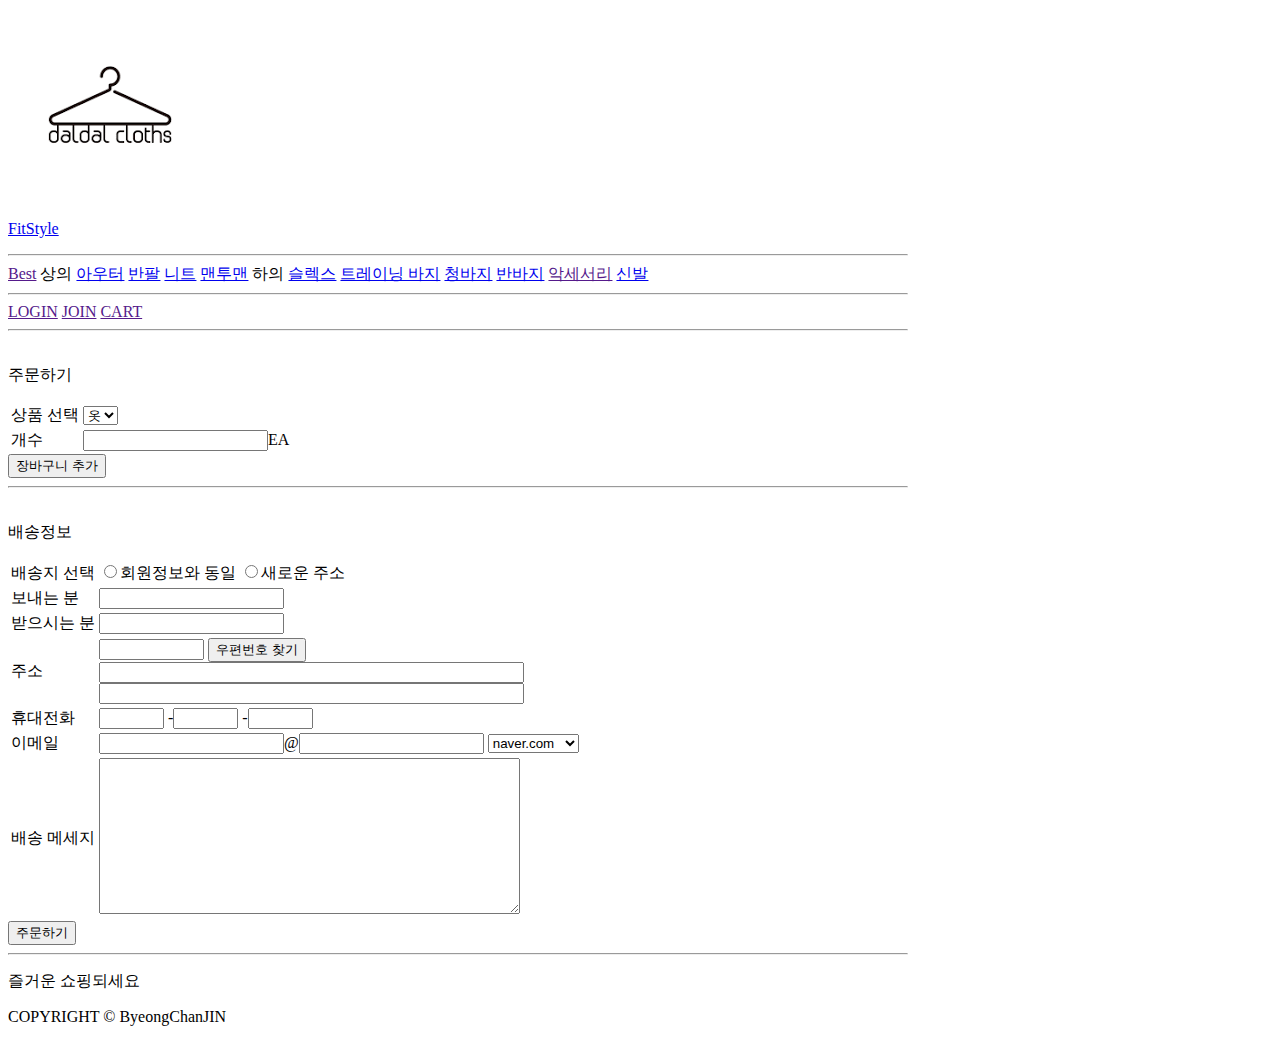
==== index.html @ d847decb "first commit" ====
<!DOCTYPE html>
<html lang="ko">

<head>
    <meta charset="UTF-8">
    <meta name="viewport" content="width=device-width, initial-scale=1.0">
    <title>옷 페이지</title>
    <style>
        body {
            width: 900px;
        }
    </style>
</head>

<body>
    <header>
        <a href="./index.html">
            <img class="logo"
                src="[data-uri]"
                alt="logo">
            <p class="head1">FitStyle</p>
        </a>
    </header>
    <hr>
    <nav>
        <div class="Tmenu">
            <span><a href="" class="Tm">Best</a></span>
            <span class="dropdown">
                <span class="Tm">상의</span>
                <span class="dropdown-content">
                    <a href="./goods_outer_top.html">아우터</a>
                    <a href="#">반팔</a>
                    <a href="#">니트</a>
                    <a href="#">맨투맨</a>
                </span>
            </span>
            <span class="dropdown">
                <span class="Tm">하의</span>
                <span class="dropdown-content">
                    <a href="#">슬렉스</a>
                    <a href="#">트레이닝 바지</a>
                    <a href="#">청바지</a>
                    <a href="#">반바지</a>
                </span>
            </span>
            <span><a href="" class="Tm">악세서리</a></span>
            <span><a href="./goods_shoes.html" class="Tm">신발</a></span>
        </div>
        <hr>
        <div class="nRight">
            <span><a href="" class="log">LOGIN</a></span>
            <span><a href="" class="log">JOIN</a></span>
            <span><a href="" class="log">CART</a></span>
        </div>
    </nav>

    <hr>
    <div class="table1">
        <p class="orderT"><br>주문하기</p>
        <table>
            <tr class="TR">
                <td>
                    상품 선택
                </td>
                <td>
                    <select name="fruit">
                        <option value="청사과">옷</option>

                    </select>
                </td>
            </tr>
            <tr class="TR">
                <td>
                    개수
                </td>
                <td>
                    <input type="text">EA
                </td>
            </tr>
        </table>
        <input class="Button" type="submit" value="장바구니 추가">

    </div>
    <hr>
    <div class="table2">
        <p class="orderT"><br>배송정보</p>
        <div>
            <table>
                <tr>
                    <td>
                        배송지 선택
                    </td>
                    <td>
                        <input type="radio">회원정보와 동일
                        <input type="radio">새로운 주소
                    </td>
                </tr>
                <tr>
                    <td>
                        보내는 분
                    </td>
                    <td>
                        <input type="text">
                    </td>
                </tr>
                <tr>
                    <td>
                        받으시는 분
                    </td>
                    <td>
                        <input type="text">
                    </td>
                </tr>
                <tr>
                    <td>
                        주소
                    </td>
                    <td>
                        <input type="text" size="10">&nbsp;<button>우편번호 찾기</button><br>
                        <input type="text" size="50"><br>
                        <input type="text" size="50">
                    </td>
                </tr>
                <tr>
                    <td>
                        휴대전화
                    </td>
                    <td>
                        <input type="text" size="5">
                        -<input type="text" size="5">
                        -<input type="text" size="5">
                    </td>
                </tr>
                <tr class="TR">
                    <td>
                        이메일
                    </td>
                    <td>
                        <input type="text">@<input type="text">
                        <select name="email">
                            <option>naver.com</option>
                            <option>daum.net</option>
                            <option>nate.com</option>
                            <option>hanmail.net</option>
                            <option>gmail.com</option>
                            <option>yahoo.com</option>
                        </select>
                    </td>
                </tr>
                <tr class="TR">
                    <td>
                        배송 메세지
                    </td>
                    <td>
                        <textarea cols="50" rows="10"></textarea>
                    </td>
                </tr>
            </table>
        </div>
        <input class="Button" type="submit" value="주문하기">
    </div>
    <hr>

    <footer>
        <p class="p">즐거운 쇼핑되세요
        <p>COPYRIGHT © ByeongChanJIN</p>
    </footer>

</body>

</html>
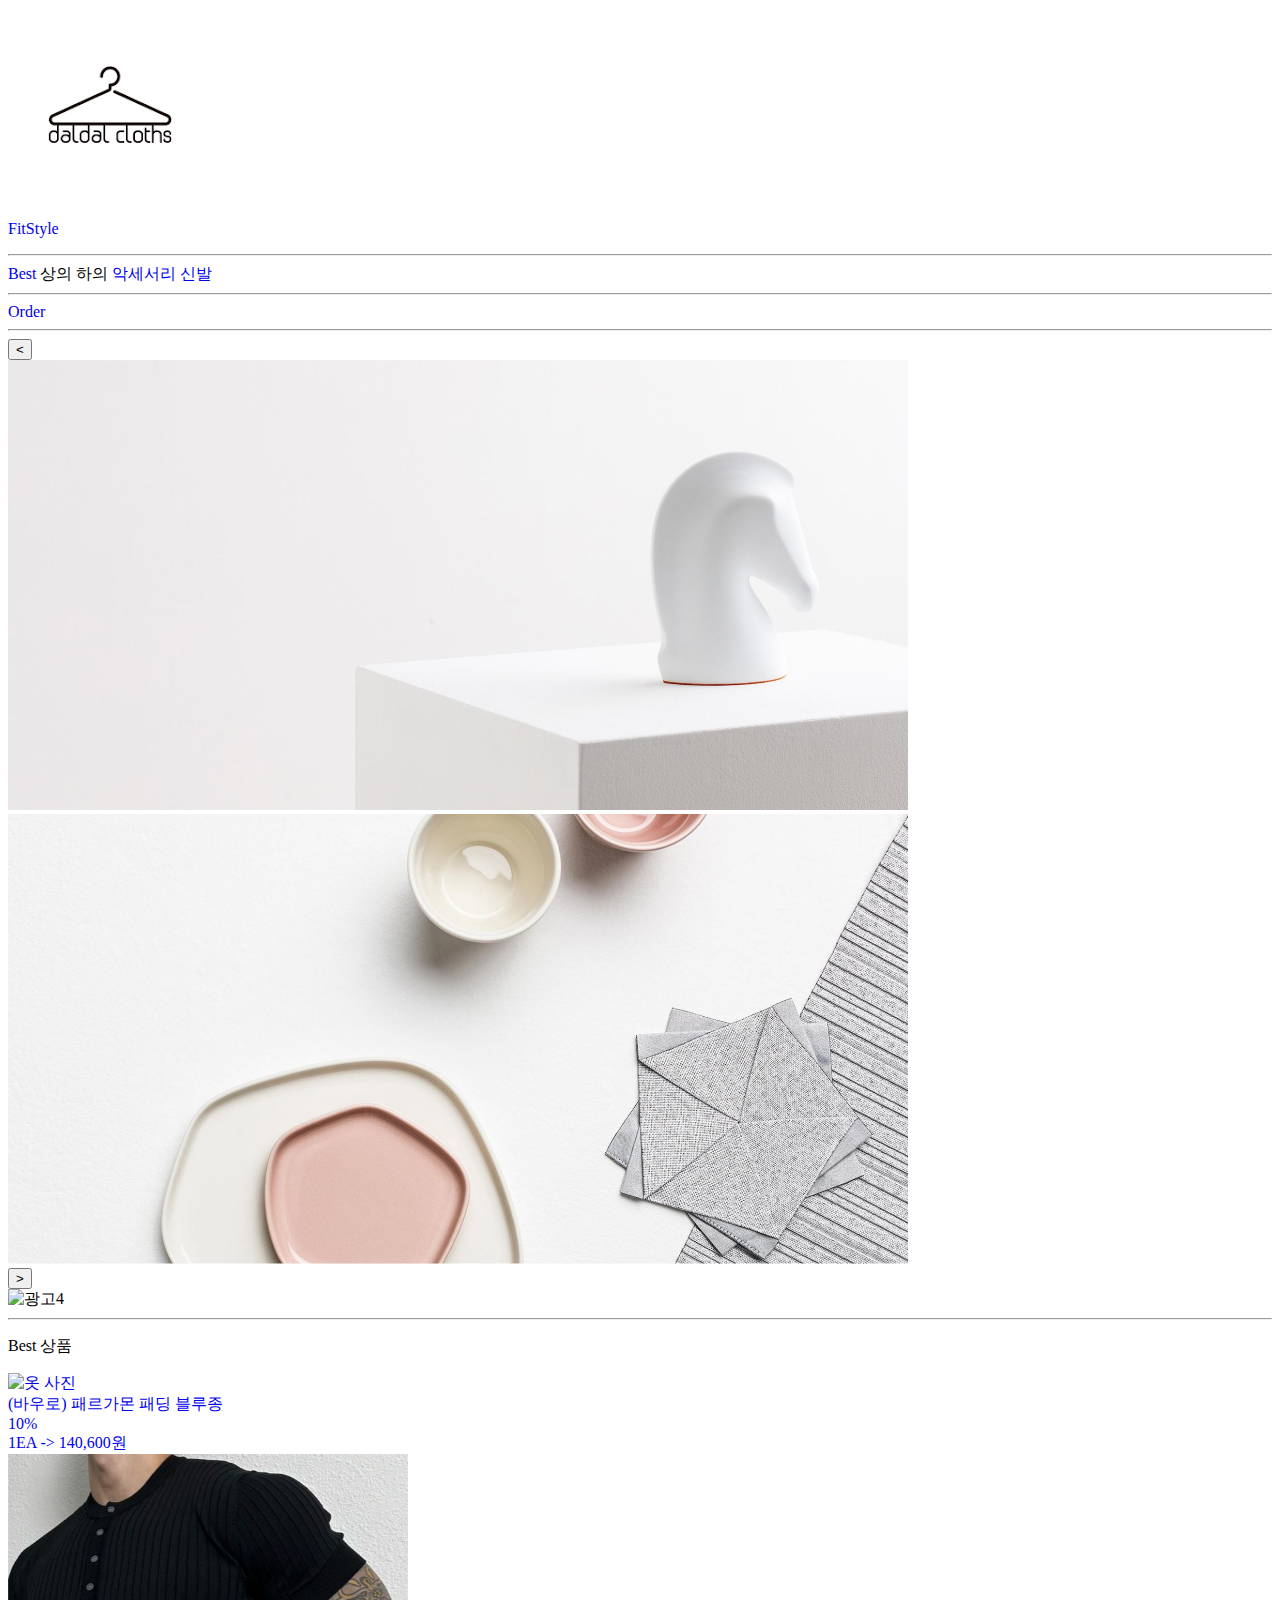
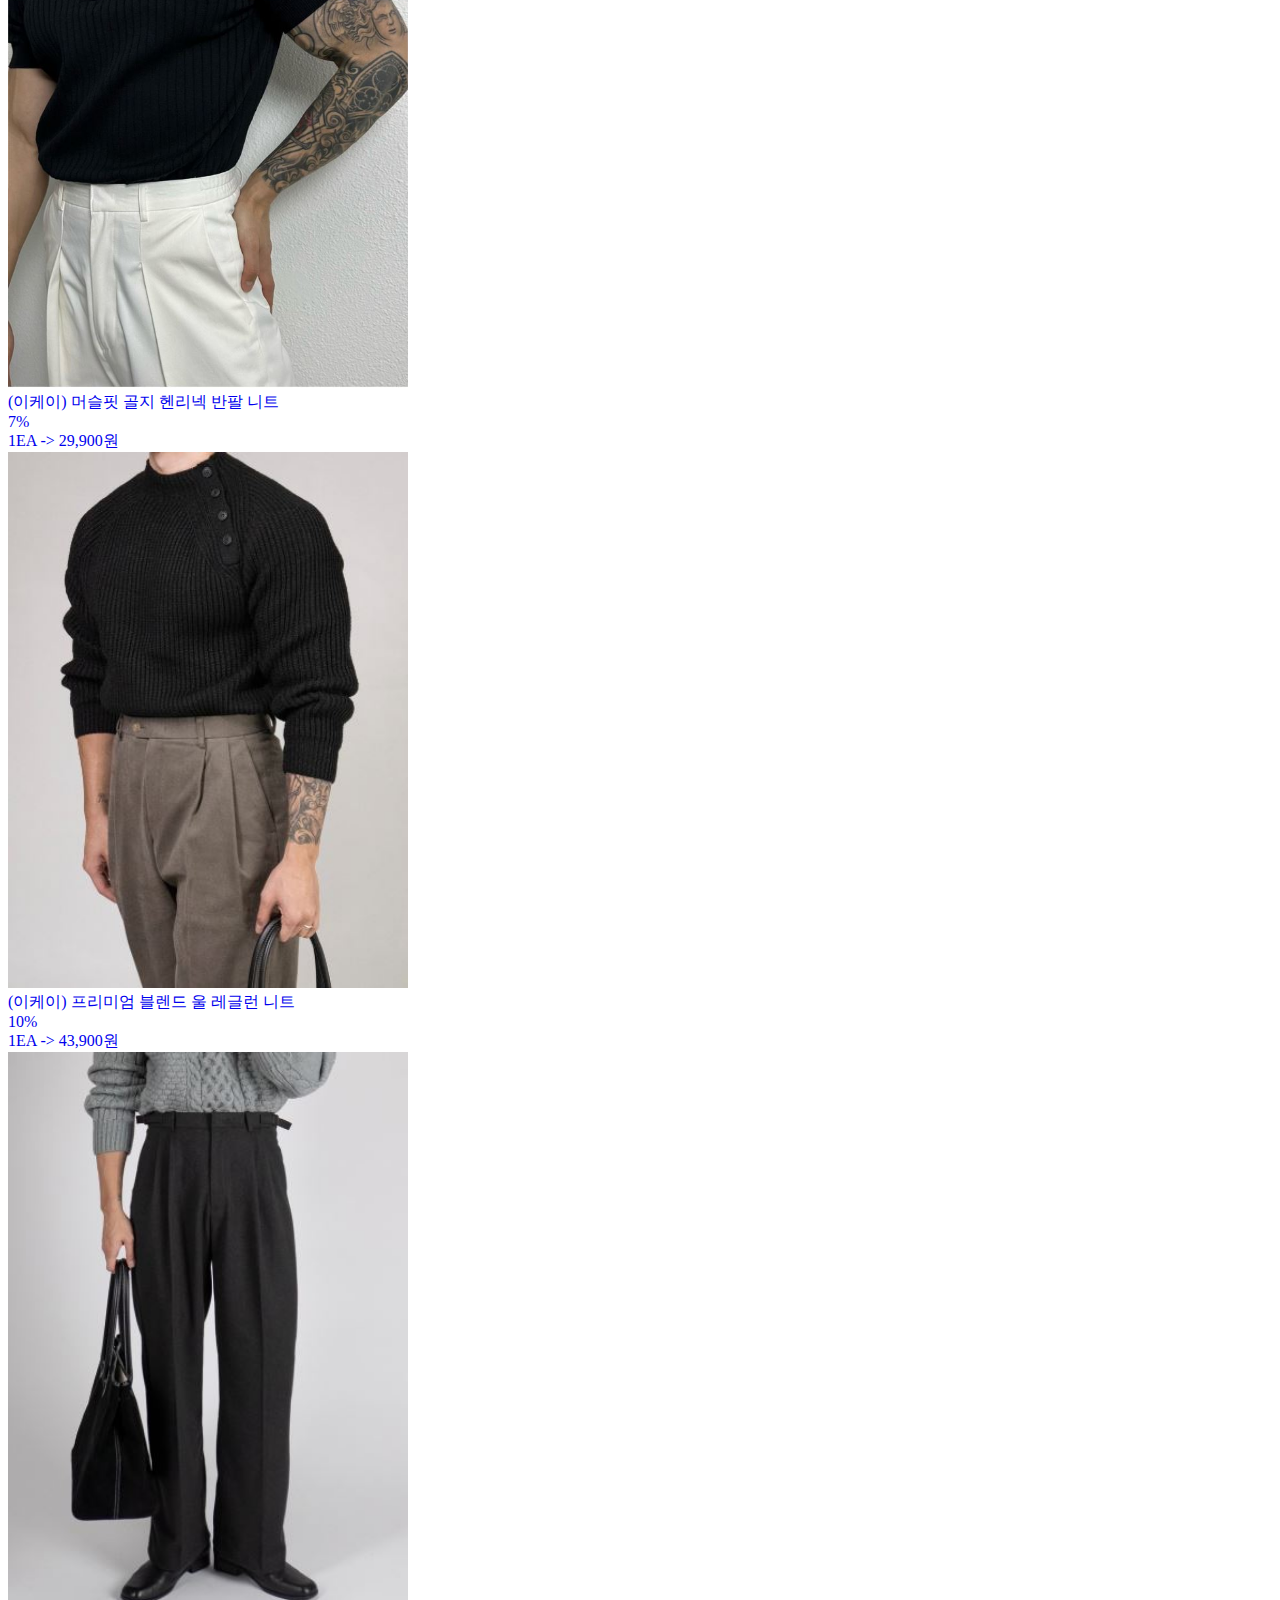
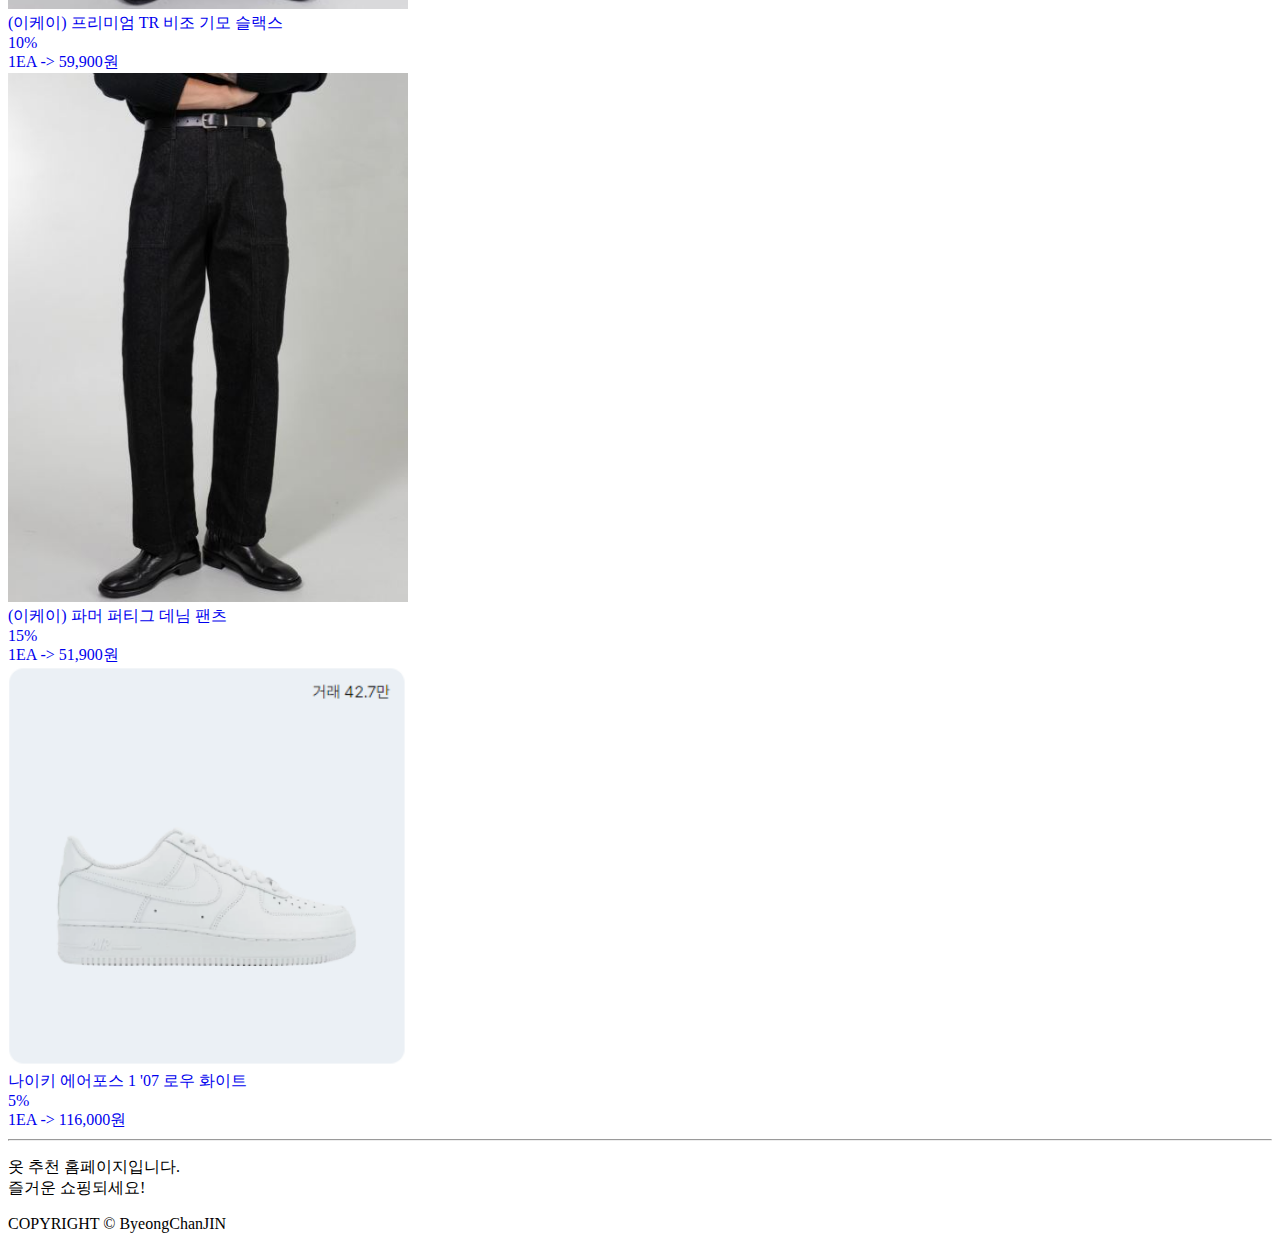
==== commit 28c9f09a: "css추가 수정사항" ====
--- a/index.html
+++ b/index.html
@@ -7,162 +7,158 @@
     <title>옷 페이지</title>
     <style>
         body {
-            width: 900px;
+            
+            min-width: 900px;
         }
     </style>
+    <link rel="stylesheet" href="./style.css">
 </head>
 
 <body>
     <header>
-        <a href="./index.html">
-            <img class="logo"
-                src="[data-uri]"
-                alt="logo">
-            <p class="head1">FitStyle</p>
-        </a>
+        <div class="hd">
+            <a href="./index.html">
+                <img class="logo"
+                    src="[data-uri]"
+                    alt="logo">
+                <p class="head1">FitStyle</p>
+            </a>
+        </div>
+        
     </header>
     <hr>
     <nav>
         <div class="Tmenu">
-            <span><a href="" class="Tm">Best</a></span>
+            <span><a href="./goods_best.html" class="Tm">Best</a></span>
             <span class="dropdown">
-                <span class="Tm">상의</span>
-                <span class="dropdown-content">
-                    <a href="./goods_outer_top.html">아우터</a>
-                    <a href="#">반팔</a>
-                    <a href="#">니트</a>
-                    <a href="#">맨투맨</a>
+                <span class="Tm1">상의
+                    <span class="dropdown-content1">
+                        <a href="./goods_outer_top.html">아우터</a>
+                        <a href="./goods_shortsT_top.html">반팔</a>
+                        <a href="./goods_knit_top.html">니트</a>
+                    </span>
                 </span>
+                
             </span>
             <span class="dropdown">
-                <span class="Tm">하의</span>
-                <span class="dropdown-content">
-                    <a href="#">슬렉스</a>
-                    <a href="#">트레이닝 바지</a>
-                    <a href="#">청바지</a>
-                    <a href="#">반바지</a>
+                <span class="Tm2">하의
+                    <span class="dropdown-content2">
+                    <a href="./goods_slacks_pants.html">슬렉스</a>
+                    <a href="./goods_traning_pants.html">트레이닝바지</a>
+                    <a href="./goods_denim_pants.html">청바지</a>
                 </span>
+                </span>
+                
             </span>
-            <span><a href="" class="Tm">악세서리</a></span>
+            <span><a href="./goods_extra.html" class="Tm">악세서리</a></span>
             <span><a href="./goods_shoes.html" class="Tm">신발</a></span>
         </div>
         <hr>
         <div class="nRight">
-            <span><a href="" class="log">LOGIN</a></span>
-            <span><a href="" class="log">JOIN</a></span>
-            <span><a href="" class="log">CART</a></span>
+            
+            <span><a href="./order.html" class="order">Order</a></span>
         </div>
     </nav>
 
     <hr>
-    <div class="table1">
-        <p class="orderT"><br>주문하기</p>
-        <table>
-            <tr class="TR">
-                <td>
-                    상품 선택
-                </td>
-                <td>
-                    <select name="fruit">
-                        <option value="청사과">옷</option>
+    <div class="ad">
 
-                    </select>
-                </td>
-            </tr>
-            <tr class="TR">
-                <td>
-                    개수
-                </td>
-                <td>
-                    <input type="text">EA
-                </td>
-            </tr>
-        </table>
-        <input class="Button" type="submit" value="장바구니 추가">
+        <!-- 이전 화살표 -->
+        <button id="prevButton"><</button>
 
+                <!-- 광고를 표시할 div -->
+                <div class="ad">
+                    <!-- 광고 이미지 목록 -->
+                    <div class="ad-box">
+                        <img src="./multi/back1.JPG" width="900px"
+                            alt="광고1">
+                    </div>
+                    <div class="ad-box">
+                        <img src="./multi/back2.JPG" width="900px" alt="광고2">
+                    </div>
+                    
+                </div>
+
+
+                <!-- 다음 화살표 -->
+                <button id="nextButton">></button>
+    </div>
+
+    <div class="ad2">
+        <div class="ad-box4">
+            <img src="https://image.auction.co.kr/hanbando/202311/448c2b77-a6bc-4394-9749-655bbd479b63.jpg" alt="광고4">
+        </div>
     </div>
     <hr>
-    <div class="table2">
-        <p class="orderT"><br>배송정보</p>
-        <div>
-            <table>
-                <tr>
-                    <td>
-                        배송지 선택
-                    </td>
-                    <td>
-                        <input type="radio">회원정보와 동일
-                        <input type="radio">새로운 주소
-                    </td>
-                </tr>
-                <tr>
-                    <td>
-                        보내는 분
-                    </td>
-                    <td>
-                        <input type="text">
-                    </td>
-                </tr>
-                <tr>
-                    <td>
-                        받으시는 분
-                    </td>
-                    <td>
-                        <input type="text">
-                    </td>
-                </tr>
-                <tr>
-                    <td>
-                        주소
-                    </td>
-                    <td>
-                        <input type="text" size="10">&nbsp;<button>우편번호 찾기</button><br>
-                        <input type="text" size="50"><br>
-                        <input type="text" size="50">
-                    </td>
-                </tr>
-                <tr>
-                    <td>
-                        휴대전화
-                    </td>
-                    <td>
-                        <input type="text" size="5">
-                        -<input type="text" size="5">
-                        -<input type="text" size="5">
-                    </td>
-                </tr>
-                <tr class="TR">
-                    <td>
-                        이메일
-                    </td>
-                    <td>
-                        <input type="text">@<input type="text">
-                        <select name="email">
-                            <option>naver.com</option>
-                            <option>daum.net</option>
-                            <option>nate.com</option>
-                            <option>hanmail.net</option>
-                            <option>gmail.com</option>
-                            <option>yahoo.com</option>
-                        </select>
-                    </td>
-                </tr>
-                <tr class="TR">
-                    <td>
-                        배송 메세지
-                    </td>
-                    <td>
-                        <textarea cols="50" rows="10"></textarea>
-                    </td>
-                </tr>
-            </table>
+    <div class="goods">
+        <div class="goodsA">
+            <p class="title">Best 상품</p>
+            <div class="goodsA-1">
+                <div class="goodsA-2">
+                    <div class="knit">
+                        <a href="https://bowlow.co.kr/product/detail.html?product_no=4738&cate_no=42&display_group=1&utm_medium=paid&utm_source=ig&utm_id=6216559986444&utm_content=6470899932844&utm_term=6470899605444&utm_campaign=6216559986444&fbclid=PAAaaz_UkJ_Sc3H_HYJaXk39pNENeAzOb6Ihojnq8nJJRWMqQkmp4Y_izczic_aem_AbfDtLTmCY3m-p6DF8tSwYAVFXD7ywjppDGpNzo8efNGQ2wG4k258oJpKp0ue9xKDQAJTthStSQMEvpEv3pFryq2#enp_mbris"
+                            target="_blank">
+                            <img class="image" width="400px"
+                                src="https://m.bowlow.co.kr/web/upload/NNEditor/20231114/3f582ed7a899f09d594528b230e31b9e.jpg"
+                                alt="옷 사진"><br><span class="text">(바우로) 패르가몬 패딩 블루종<br></span><span
+                                class="sale">10%<br></span>
+                            <span>1EA -> 140,600원</span>
+                        </a> 
+                    </div>
+                    <div class="knit">
+                        <a href="https://ikkei.co.kr/84/?idx=321#prod_detail_detail"
+                            target="_blank">
+                            <img class="image" width="400px"
+                                src="./multi/shortsT2.JPG"
+                                alt="옷 사진"><br><span class="text">(이케이) 머슬핏 골지 헨리넥 반팔 니트<br></span><span
+                                class="sale">7%<br></span>
+                            <span>1EA -> 29,900원</span>
+                        </a>
+                    </div>
+                </div>
+                <div class="goodsA-2">
+                    <div class="knit">
+                        <a href="https://ikkei.co.kr/46/?idx=512"
+                            target="_blank">
+                            <img class="image" width="400px" src="./multi/knit3.JPG" alt="옷 사진"><br><span
+                                class="text">(이케이) 프리미엄 블렌드 울 레글런 니트<br></span><span class="sale">10%<br></span>
+                            <span>1EA -> 43,900원</span>
+                        </a>
+                    </div>
+                    <div class="knit">
+                        <a href="https://ikkei.co.kr/87/?idx=521"
+                            target="_blank">
+                            <img class="image" width="400px" src="./multi/slacks3.JPG" alt="옷 사진"><br><span
+                                class="text">(이케이) 프리미엄 TR 비조 기모 슬랙스<br></span><span class="sale">10%<br></span>
+                            <span>1EA -> 59,900원</span>
+                        </a>
+                    </div>
+                </div>
+                <div class="goodsA-2">
+                    
+                    <div class="knit">
+                        <a href="https://ikkei.co.kr/41/?idx=455"
+                            target="_blank">
+                            <img class="image" width="400px"
+                                src="./multi/denim4.JPG" alt="옷 사진"><br><span
+                                class="text">(이케이) 파머 퍼티그 데님 팬츠<br></span><span class="sale">15%<br></span>
+                            <span>1EA -> 51,900원</span>
+                        </a>
+                    </div>
+                    <div class="knit">
+                        <a href="https://kream.co.kr/products/12831" target="_blank">
+                            <img class="image" width="400px" src="./multi/shoes1.PNG" alt="신발 사진"><br><span
+                                class="text">나이키 에어포스 1 '07 로우 화이트<br></span><span class="sale">5%<br></span>
+                            <span>1EA -> 116,000원</span>
+                        </a>
+                    </div>
+                </div>
+            </div>
         </div>
-        <input class="Button" type="submit" value="주문하기">
-    </div>
     <hr>
 
     <footer>
-        <p class="p">즐거운 쇼핑되세요
+        <p class="p">옷 추천 홈페이지입니다. <br> 즐거운 쇼핑되세요!
         <p>COPYRIGHT © ByeongChanJIN</p>
     </footer>
 
--- a/style.css
+++ b/style.css
@@ -0,0 +1,45 @@
+.hd{
+    
+}
+a{
+    text-decoration: none;
+}
+.Tmenu{
+    position: relative;
+    display: inline-block;
+}
+.dropdown-content1, .dropdown-content2{
+    /*display: none;
+    border-radius: 20px;
+    position: absolute;
+    z-index: 1;
+    width: 100px;
+    background-color: rgba(255, 255, 239, 0.631);*/
+    
+    display: none;
+    position: absolute;
+    background-color: #f9f9f9;
+    min-width: 160px;
+    box-shadow: 0px 8px 16px 0px rgba(0, 0, 0, 0.2);
+    z-index: 1;
+
+}
+.dropdown-content1 a, .dropdown-content2 a{
+    color: black;
+    padding: 12px 16px;
+    text-decoration: none;
+    display: block;
+    text-align: center;
+}
+.dropdown-content1 a:hover,
+.dropdown-content2 a:hover {
+    background-color: #f1f1f1;
+}
+.Tm1:hover .dropdown-content1,
+.Tm2:hover .dropdown-content2{
+    display: block;
+}
+
+.order{
+    position: relative;
+}
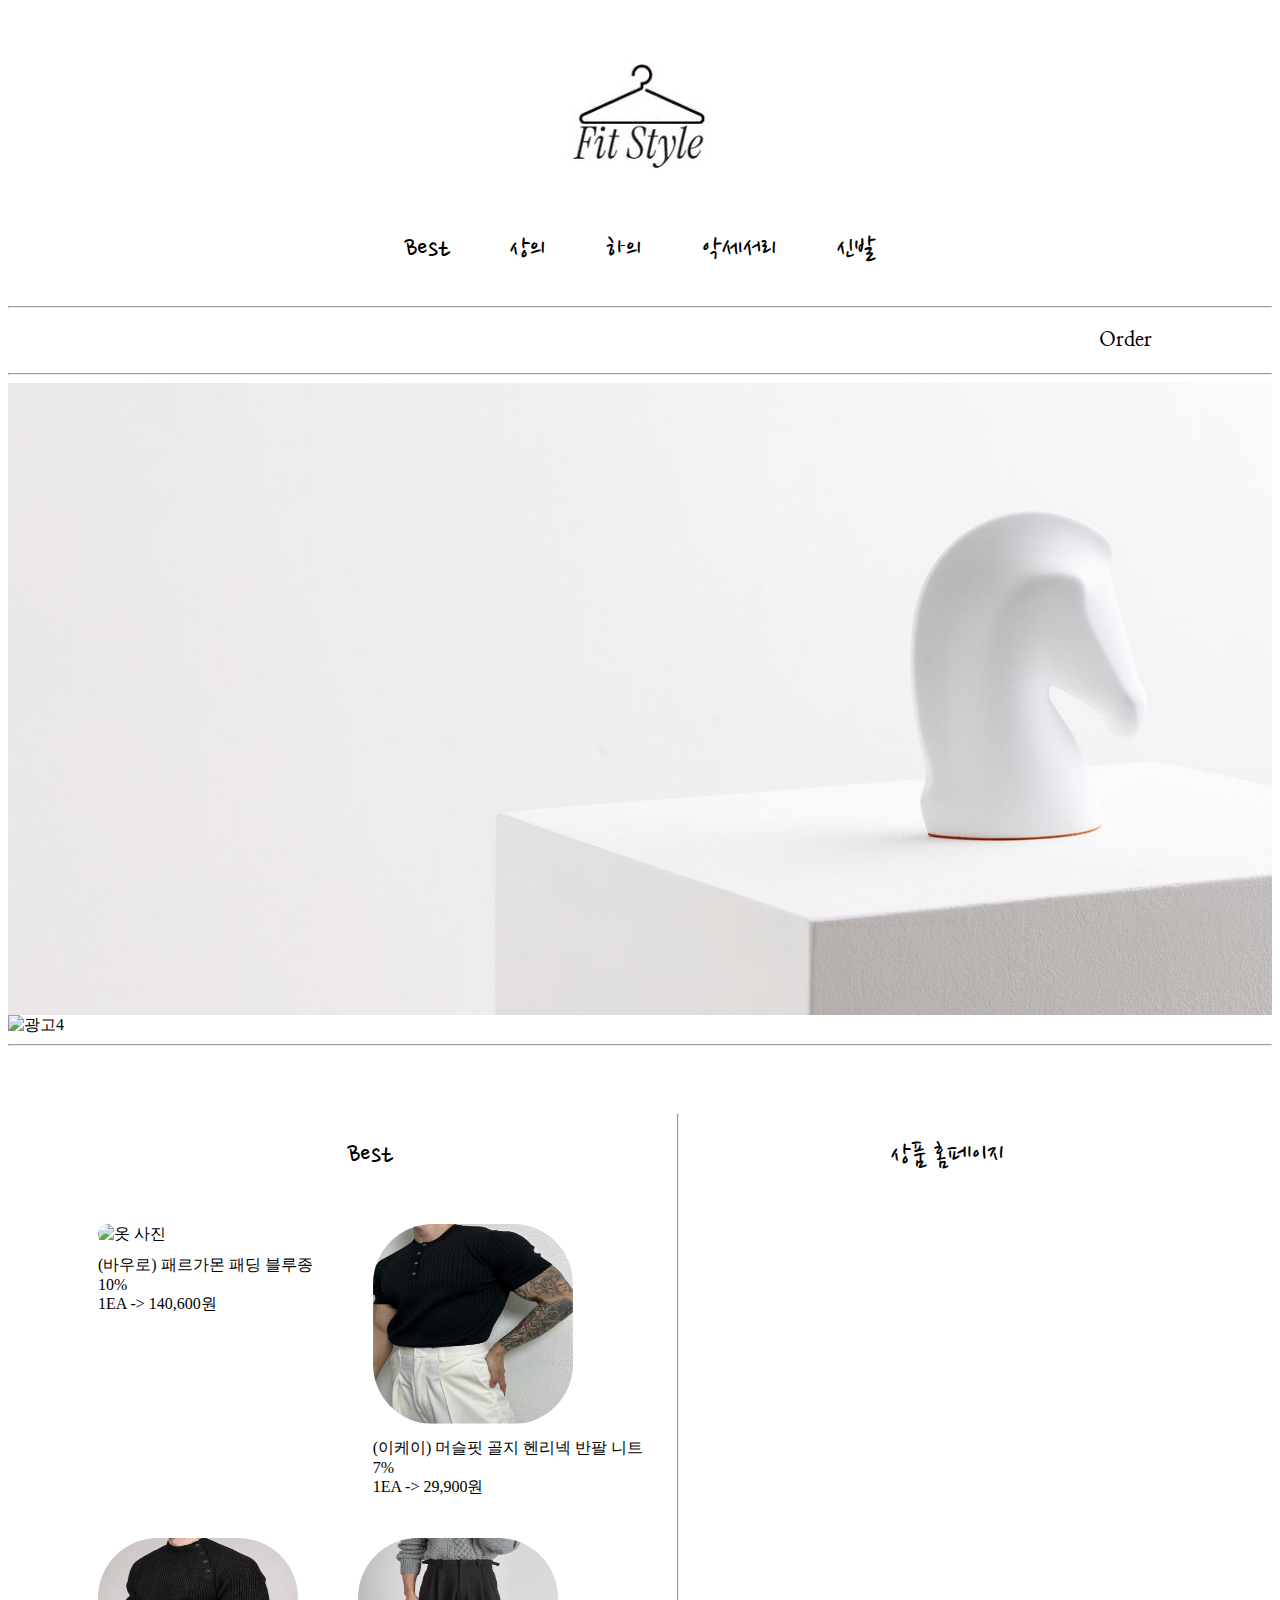
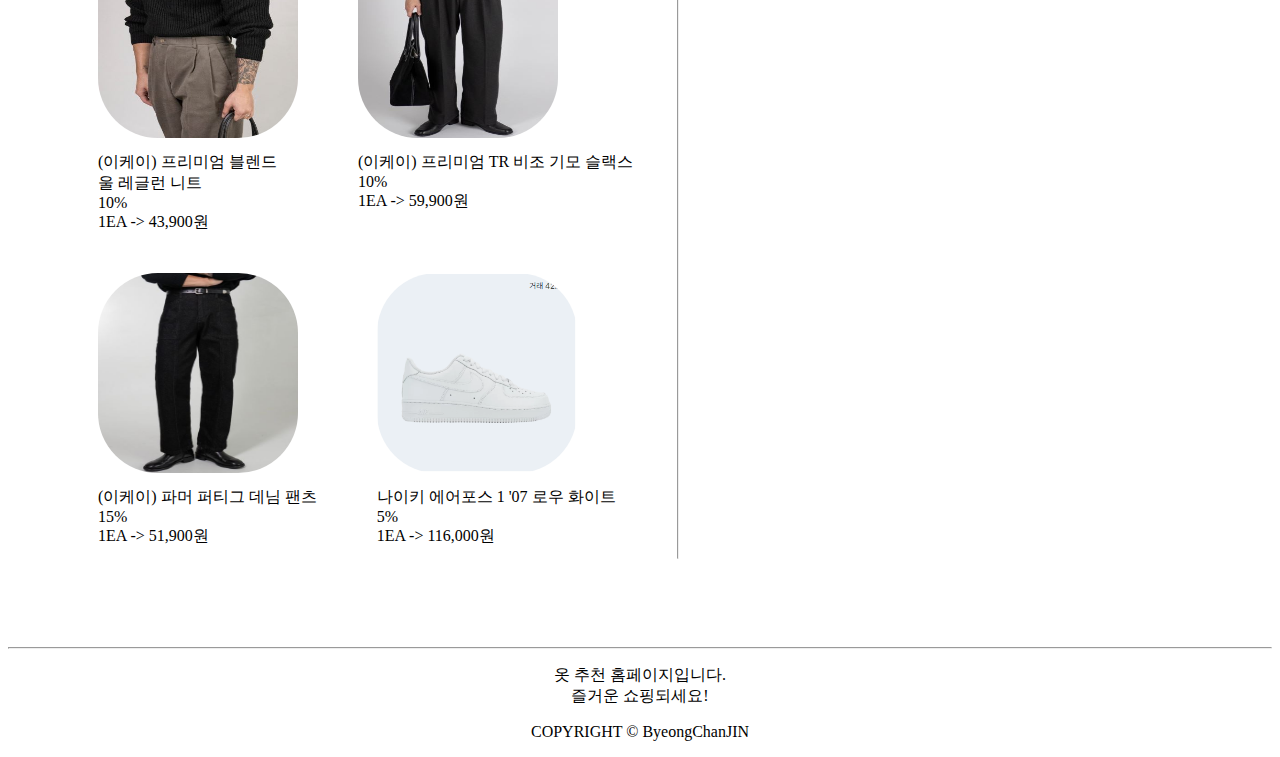
==== commit 6cf798f1: "css마무리1" ====
--- a/index.html
+++ b/index.html
@@ -7,11 +7,12 @@
     <title>옷 페이지</title>
     <style>
         body {
-            
+
             min-width: 900px;
         }
     </style>
     <link rel="stylesheet" href="./style.css">
+    <script src="./home.js"></script>
 </head>
 
 <body>
@@ -19,115 +20,100 @@
         <div class="hd">
             <a href="./index.html">
                 <img class="logo"
-                    src="[data-uri]"
+                    src="./multi/logo.jpg"
                     alt="logo">
-                <p class="head1">FitStyle</p>
             </a>
         </div>
-        
     </header>
-    <hr>
+
     <nav>
         <div class="Tmenu">
-            <span><a href="./goods_best.html" class="Tm">Best</a></span>
-            <span class="dropdown">
-                <span class="Tm1">상의
-                    <span class="dropdown-content1">
-                        <a href="./goods_outer_top.html">아우터</a>
-                        <a href="./goods_shortsT_top.html">반팔</a>
-                        <a href="./goods_knit_top.html">니트</a>
-                    </span>
-                </span>
-                
-            </span>
-            <span class="dropdown">
-                <span class="Tm2">하의
-                    <span class="dropdown-content2">
+            
+            <div class="menu">
+                <a href="./goods_best.html" class="Tm">Best</a>
+            </div>
+            <div class="menu">
+                상의
+                <div class="submenu">
+                    <a href="./goods_outer_top.html">아우터</a>
+                    <a href="./goods_shortsT_top.html">반팔</a>
+                    <a href="./goods_knit_top.html">니트</a>
+                </div>
+            </div>
+            <div class="menu">
+                하의
+                <div class="submenu">
                     <a href="./goods_slacks_pants.html">슬렉스</a>
                     <a href="./goods_traning_pants.html">트레이닝바지</a>
                     <a href="./goods_denim_pants.html">청바지</a>
-                </span>
-                </span>
-                
-            </span>
-            <span><a href="./goods_extra.html" class="Tm">악세서리</a></span>
-            <span><a href="./goods_shoes.html" class="Tm">신발</a></span>
+                </div>
+            </div>
+            <div class="menu">
+                <a href="./goods_extra.html" class="Tm">악세서리</a>
+            </div>
+            <div class="menu">
+                <a href="./goods_shoes.html" class="Tm">신발</a>
+            </div>
         </div>
-        <hr>
+        
+    </nav>
+    <hr>
         <div class="nRight">
-            
+
             <span><a href="./order.html" class="order">Order</a></span>
         </div>
-    </nav>
 
     <hr>
-    <div class="ad">
 
-        <!-- 이전 화살표 -->
-        <button id="prevButton"><</button>
-
-                <!-- 광고를 표시할 div -->
-                <div class="ad">
-                    <!-- 광고 이미지 목록 -->
-                    <div class="ad-box">
-                        <img src="./multi/back1.JPG" width="900px"
-                            alt="광고1">
-                    </div>
-                    <div class="ad-box">
-                        <img src="./multi/back2.JPG" width="900px" alt="광고2">
-                    </div>
-                    
-                </div>
+    <div class="slider" id="imageSlider">
+        <div class="slides animate">
+            <img src="./multi/back1.JPG" alt="이미지 1">
+            <img src="./multi/back2.JPG" alt="이미지 2">
+        </div>
+    </div>
 
 
-                <!-- 다음 화살표 -->
-                <button id="nextButton">></button>
-    </div>
 
     <div class="ad2">
         <div class="ad-box4">
-            <img src="https://image.auction.co.kr/hanbando/202311/448c2b77-a6bc-4394-9749-655bbd479b63.jpg" alt="광고4">
+            <img src="https://image.auction.co.kr/hanbando/202311/448c2b77-a6bc-4394-9749-655bbd479b63.jpg" alt="광고4"
+                width="100%">
         </div>
     </div>
     <hr>
     <div class="goods">
         <div class="goodsA">
-            <p class="title">Best 상품</p>
+            <p class="title">Best</p>
             <div class="goodsA-1">
                 <div class="goodsA-2">
                     <div class="knit">
                         <a href="https://bowlow.co.kr/product/detail.html?product_no=4738&cate_no=42&display_group=1&utm_medium=paid&utm_source=ig&utm_id=6216559986444&utm_content=6470899932844&utm_term=6470899605444&utm_campaign=6216559986444&fbclid=PAAaaz_UkJ_Sc3H_HYJaXk39pNENeAzOb6Ihojnq8nJJRWMqQkmp4Y_izczic_aem_AbfDtLTmCY3m-p6DF8tSwYAVFXD7ywjppDGpNzo8efNGQ2wG4k258oJpKp0ue9xKDQAJTthStSQMEvpEv3pFryq2#enp_mbris"
-                            target="_blank">
+                            target="right">
                             <img class="image" width="400px"
                                 src="https://m.bowlow.co.kr/web/upload/NNEditor/20231114/3f582ed7a899f09d594528b230e31b9e.jpg"
                                 alt="옷 사진"><br><span class="text">(바우로) 패르가몬 패딩 블루종<br></span><span
                                 class="sale">10%<br></span>
                             <span>1EA -> 140,600원</span>
-                        </a> 
+                        </a>
                     </div>
                     <div class="knit">
-                        <a href="https://ikkei.co.kr/84/?idx=321#prod_detail_detail"
-                            target="_blank">
-                            <img class="image" width="400px"
-                                src="./multi/shortsT2.JPG"
-                                alt="옷 사진"><br><span class="text">(이케이) 머슬핏 골지 헨리넥 반팔 니트<br></span><span
-                                class="sale">7%<br></span>
+                        <a href="https://ikkei.co.kr/84/?idx=321#prod_detail_detail" target="right">
+                            <img class="image" width="400px" src="./multi/shortsT2.JPG" alt="옷 사진"><br><span
+                                class="text">(이케이) 머슬핏 골지 헨리넥 반팔 니트<br></span><span class="sale">7%<br></span>
                             <span>1EA -> 29,900원</span>
                         </a>
                     </div>
                 </div>
                 <div class="goodsA-2">
                     <div class="knit">
-                        <a href="https://ikkei.co.kr/46/?idx=512"
-                            target="_blank">
+                        <a href="https://ikkei.co.kr/46/?idx=512" target="right">
                             <img class="image" width="400px" src="./multi/knit3.JPG" alt="옷 사진"><br><span
-                                class="text">(이케이) 프리미엄 블렌드 울 레글런 니트<br></span><span class="sale">10%<br></span>
+                                class="text">(이케이) 프리미엄 블렌드 <br>울 레글런 니트<br></span><span class="sale">10%<br></span>
                             <span>1EA -> 43,900원</span>
                         </a>
                     </div>
                     <div class="knit">
-                        <a href="https://ikkei.co.kr/87/?idx=521"
-                            target="_blank">
+                        <a href="https://ikkei.co.kr/87/?idx=521" target="right">
                             <img class="image" width="400px" src="./multi/slacks3.JPG" alt="옷 사진"><br><span
                                 class="text">(이케이) 프리미엄 TR 비조 기모 슬랙스<br></span><span class="sale">10%<br></span>
                             <span>1EA -> 59,900원</span>
@@ -135,18 +121,16 @@
                     </div>
                 </div>
                 <div class="goodsA-2">
-                    
+
                     <div class="knit">
-                        <a href="https://ikkei.co.kr/41/?idx=455"
-                            target="_blank">
-                            <img class="image" width="400px"
-                                src="./multi/denim4.JPG" alt="옷 사진"><br><span
+                        <a href="https://ikkei.co.kr/41/?idx=455" target="right">
+                            <img class="image" width="400px" src="./multi/denim4.JPG" alt="옷 사진"><br><span
                                 class="text">(이케이) 파머 퍼티그 데님 팬츠<br></span><span class="sale">15%<br></span>
                             <span>1EA -> 51,900원</span>
                         </a>
                     </div>
                     <div class="knit">
-                        <a href="https://kream.co.kr/products/12831" target="_blank">
+                        <a href="https://kream.co.kr/products/12831" target="right">
                             <img class="image" width="400px" src="./multi/shoes1.PNG" alt="신발 사진"><br><span
                                 class="text">나이키 에어포스 1 '07 로우 화이트<br></span><span class="sale">5%<br></span>
                             <span>1EA -> 116,000원</span>
@@ -155,9 +139,18 @@
                 </div>
             </div>
         </div>
-    <hr>
+        <hr>
+        
+        <div>
+            <p class="title">상품 홈페이지</p>
+            <iframe name="right" src="" frameborder="0" width="450px" height="800px">
 
+            </iframe>
+        </div>
+        
+    </div>
     <footer>
+        <hr>
         <p class="p">옷 추천 홈페이지입니다. <br> 즐거운 쇼핑되세요!
         <p>COPYRIGHT © ByeongChanJIN</p>
     </footer>
--- a/style.css
+++ b/style.css
@@ -1,45 +1,205 @@
-.hd{
-    
-}
-a{
-    text-decoration: none;
-}
-.Tmenu{
-    position: relative;
+@import url('https://fonts.googleapis.com/css2?family=Nanum+Myeongjo&family=Nanum+Pen+Script&display=swap');
+
+
+header {
+    margin-top: 50px;
+    background-color: white;
+    height: 150px;
+    display: flex;
+    justify-content: center;
+    align-items: center;
+}
+
+
+.menu {
     display: inline-block;
-}
-.dropdown-content1, .dropdown-content2{
-    /*display: none;
-    border-radius: 20px;
+    position: relative;
+    padding: 10px 30px;
+
+
+}
+
+.submenu {
+    display: none;
     position: absolute;
     z-index: 1;
-    width: 100px;
-    background-color: rgba(255, 255, 239, 0.631);*/
-    
-    display: none;
-    position: absolute;
     background-color: #f9f9f9;
-    min-width: 160px;
     box-shadow: 0px 8px 16px 0px rgba(0, 0, 0, 0.2);
-    z-index: 1;
-
-}
-.dropdown-content1 a, .dropdown-content2 a{
+    min-width: 100px;
+    font-size: 24px;
+
+
+}
+
+.submenu a {
     color: black;
     padding: 12px 16px;
     text-decoration: none;
     display: block;
     text-align: center;
-}
-.dropdown-content1 a:hover,
-.dropdown-content2 a:hover {
+
+}
+
+.submenu a:hover {
     background-color: #f1f1f1;
 }
-.Tm1:hover .dropdown-content1,
-.Tm2:hover .dropdown-content2{
+
+.menu:hover .submenu {
     display: block;
 }
 
-.order{
-    position: relative;
-}
+a {
+    color: #000;
+    text-decoration: none;
+    background: none;
+}
+
+.Tmenu {
+    position: relative;
+    display: flex;
+    justify-content: center;
+    text-align: center;
+    padding: 20px;
+    font-size: 30px;
+    font-weight: 400;
+    font-family: 'Nanum Pen Script', cursive;
+}
+
+
+
+.nRight {
+    display: flex;
+    justify-content: flex-end;
+    padding-right: 100px;
+    font-family: 'Nanum Myeongjo', serif;
+    margin: 20px;
+}
+
+.order {
+    position: relative;
+    font-size: 20px;
+    font-weight: 700;
+}
+
+.slider {
+    width: 100%;
+    overflow: hidden;
+    position: relative;
+}
+
+.slides {
+    display: flex;
+    transition: transform 0.5s ease-in-out;
+}
+
+.slides img {
+    width: 100%;
+    height: auto;
+}
+
+@keyframes slideAnimation {
+    0% {
+        transform: translateX(0);
+    }
+
+    50% {
+        transform: translateX(-100%);
+    }
+
+}
+
+.slides.animate {
+    animation: slideAnimation 7s infinite alternate;
+    /* 3초 간격으로 반복되는 애니메이션 */
+}
+
+
+.title {
+    text-align: center;
+    font-size: 30px;
+    font-family: 'Nanum Pen Script', cursive;
+    font-weight: 400;
+}
+
+.goods {
+    display: flex;
+    justify-content: space-around;
+    margin: 60px;
+}
+
+.image {
+    margin-bottom: 10px;
+    height: 200px;
+    width: 200px;
+    border-radius: 60px;
+    transition: transform 0.3s ease;
+}
+
+.image:hover {
+    transform: scale(1.2);
+    /* 확대 효과 */
+}
+
+.knit {
+    padding: 20px 30px;
+}
+
+.goodsA-2,
+.goodsB-2 {
+    display: flex;
+    flex-direction: row;
+    ;
+}
+
+iframe {
+    margin: 0px 40px;
+}
+
+
+
+
+/*order*/
+.orderT {
+    font-size: 30px;
+    font-family: 'Nanum Pen Script', cursive;
+    font-weight: 400;
+}
+
+.table1 {
+    position: relative;
+    left: 200px;
+    margin-bottom: 70px;
+}
+
+.table2 {
+    position: relative;
+    left: 200px;
+    margin-bottom: 70px;
+}
+
+td {
+    padding: 10px;
+    /* 셀 안의 내용과 경계 사이의 간격 설정 */
+    text-align: left;
+    /* 텍스트 왼쪽 정렬 */
+    border-bottom: 1px solid gray;
+}
+
+input[type="submit"] {
+    font-family: 'Nanum Pen Script', cursive;
+    font-size: 20px;
+    margin-top: 20px;
+    background-color: #f1e2c2;
+    border-radius: 10px;
+}
+
+
+
+
+footer {
+    display: block;
+    margin-top: 80px;
+    text-align: center;
+    width: 100%;
+    bottom: 0%;
+}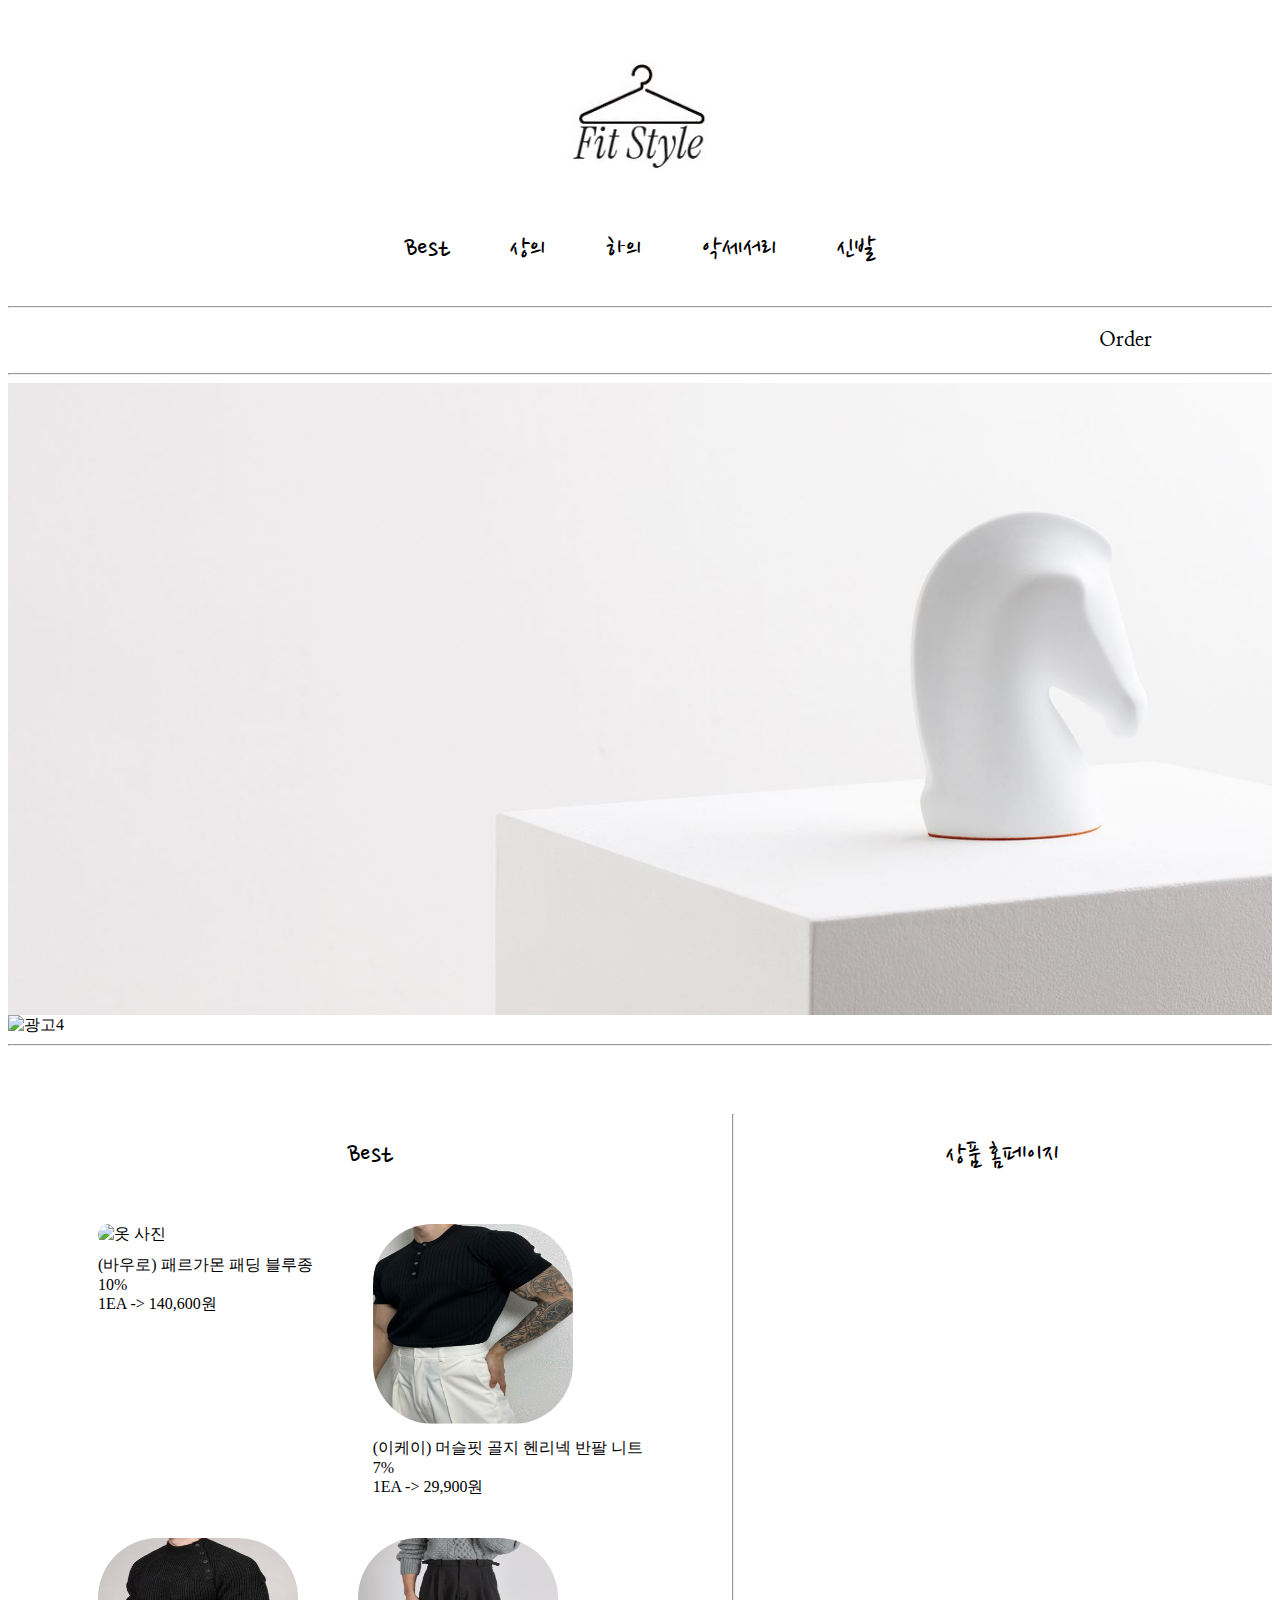
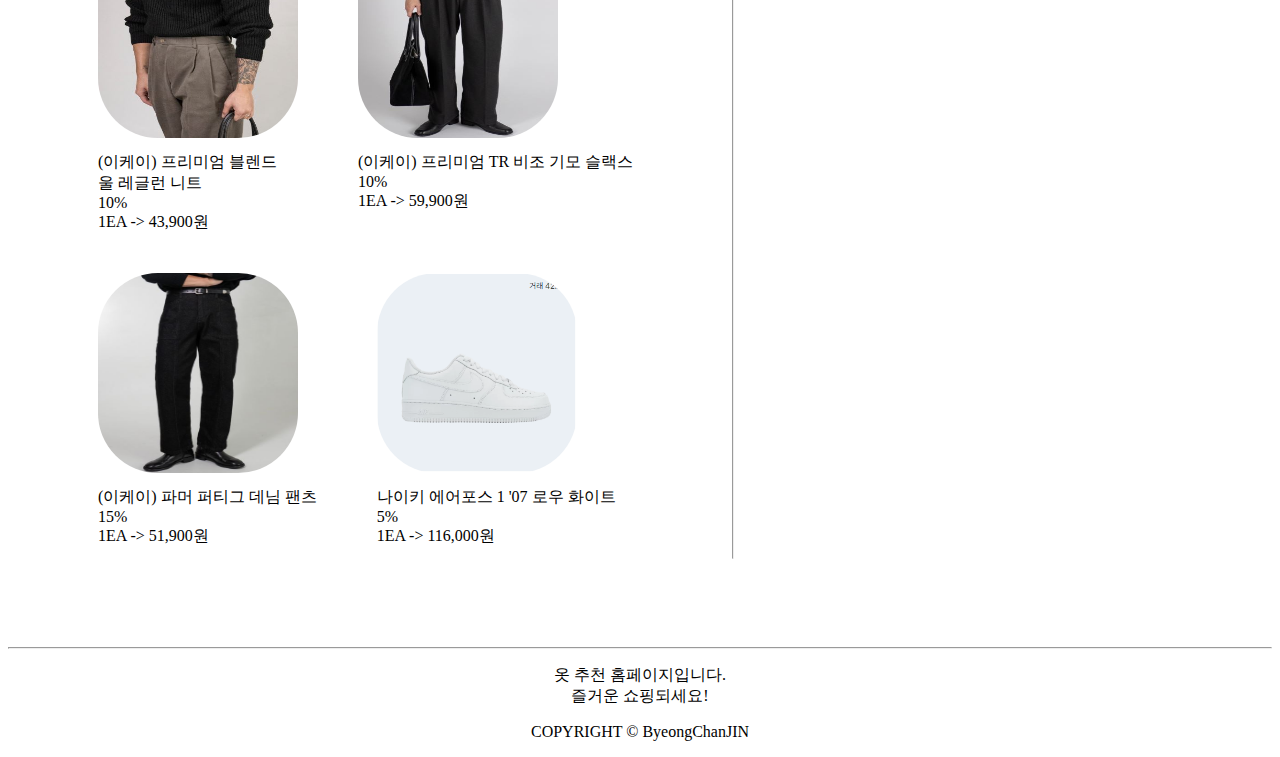
==== commit a6b2d9a3: "js마무리" ====
--- a/index.html
+++ b/index.html
@@ -143,7 +143,7 @@
         
         <div>
             <p class="title">상품 홈페이지</p>
-            <iframe name="right" src="" frameborder="0" width="450px" height="800px">
+            <iframe name="right" src="" frameborder="0" width="400px" height="800px">
 
             </iframe>
         </div>
--- a/style.css
+++ b/style.css
@@ -142,23 +142,25 @@
 
 .knit {
     padding: 20px 30px;
+
 }
 
 .goodsA-2,
 .goodsB-2 {
     display: flex;
     flex-direction: row;
-    ;
+    
 }
 
 iframe {
-    margin: 0px 40px;
+    margin: 0px 10px;
 }
 
 
 
 
 /*order*/
+
 .orderT {
     font-size: 30px;
     font-family: 'Nanum Pen Script', cursive;
@@ -189,7 +191,7 @@
     font-family: 'Nanum Pen Script', cursive;
     font-size: 20px;
     margin-top: 20px;
-    background-color: #f1e2c2;
+    background-color: rgb(253, 253, 237);
     border-radius: 10px;
 }
 
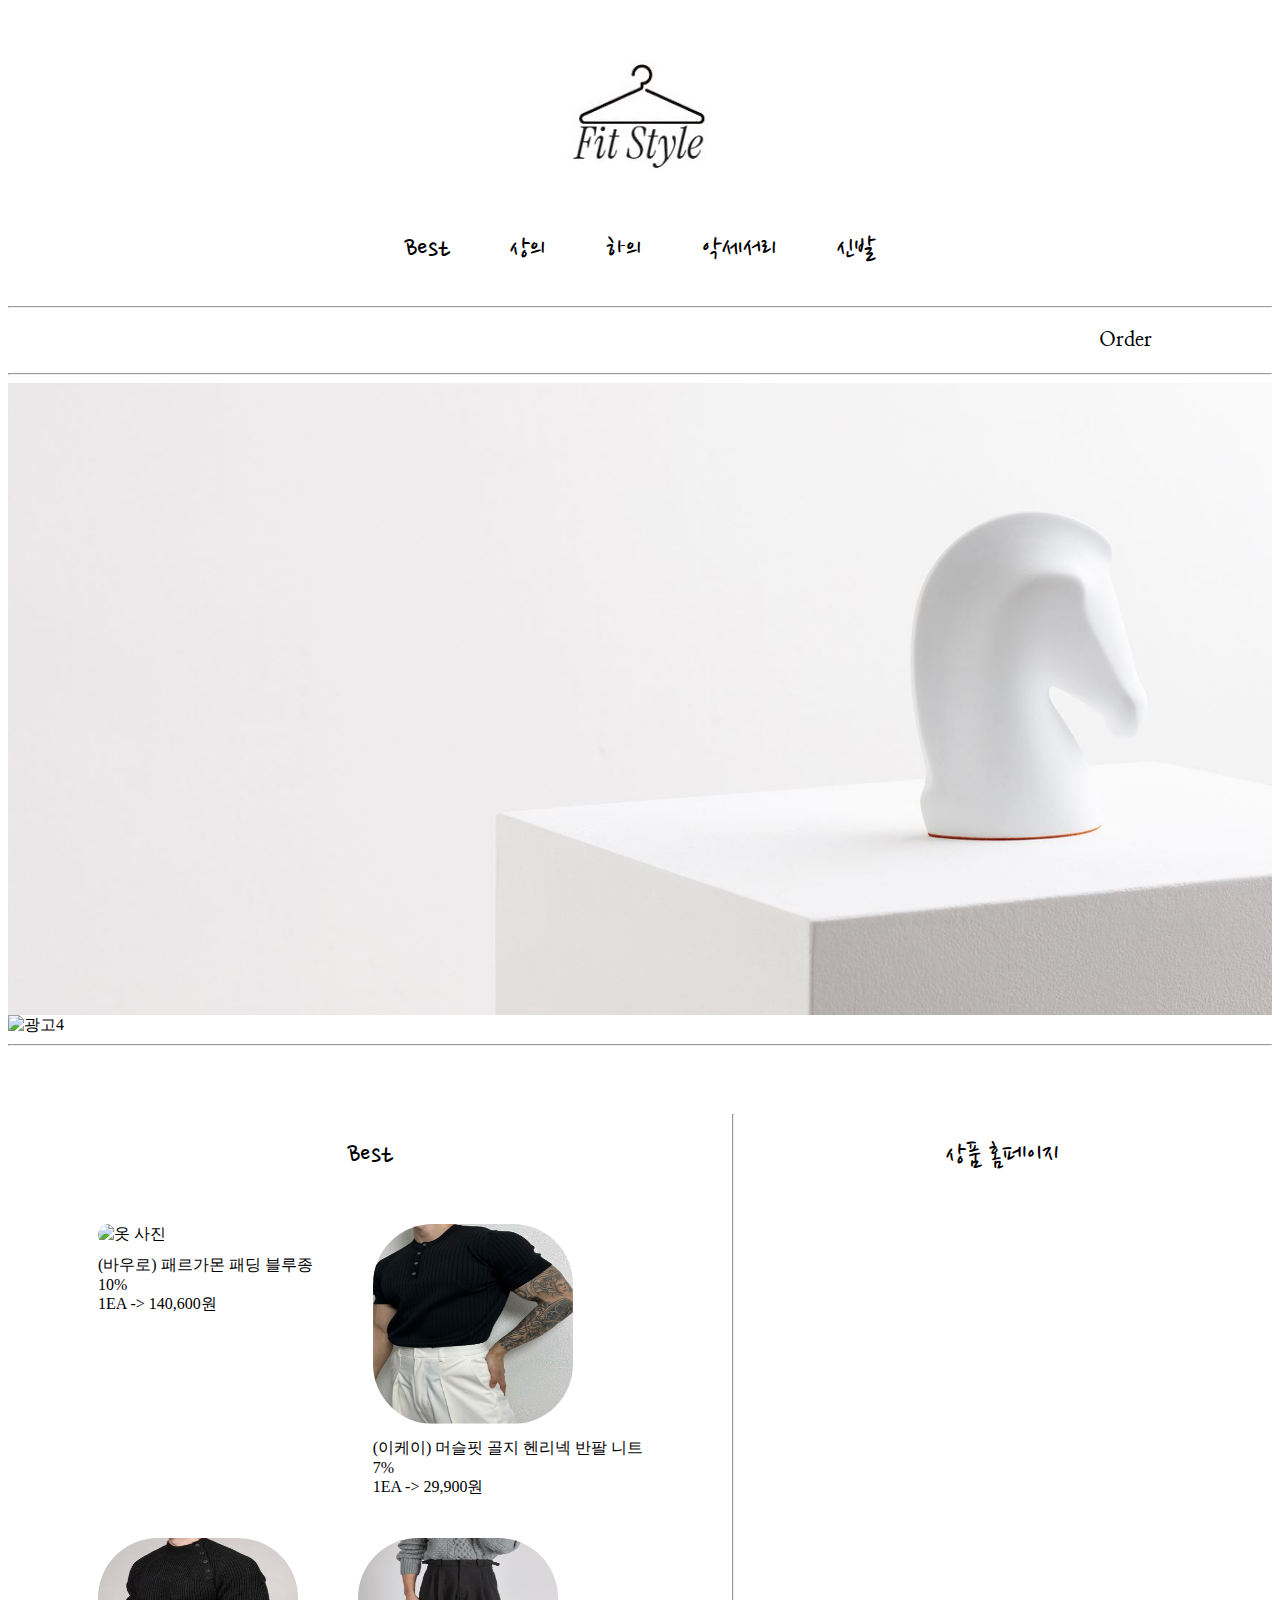
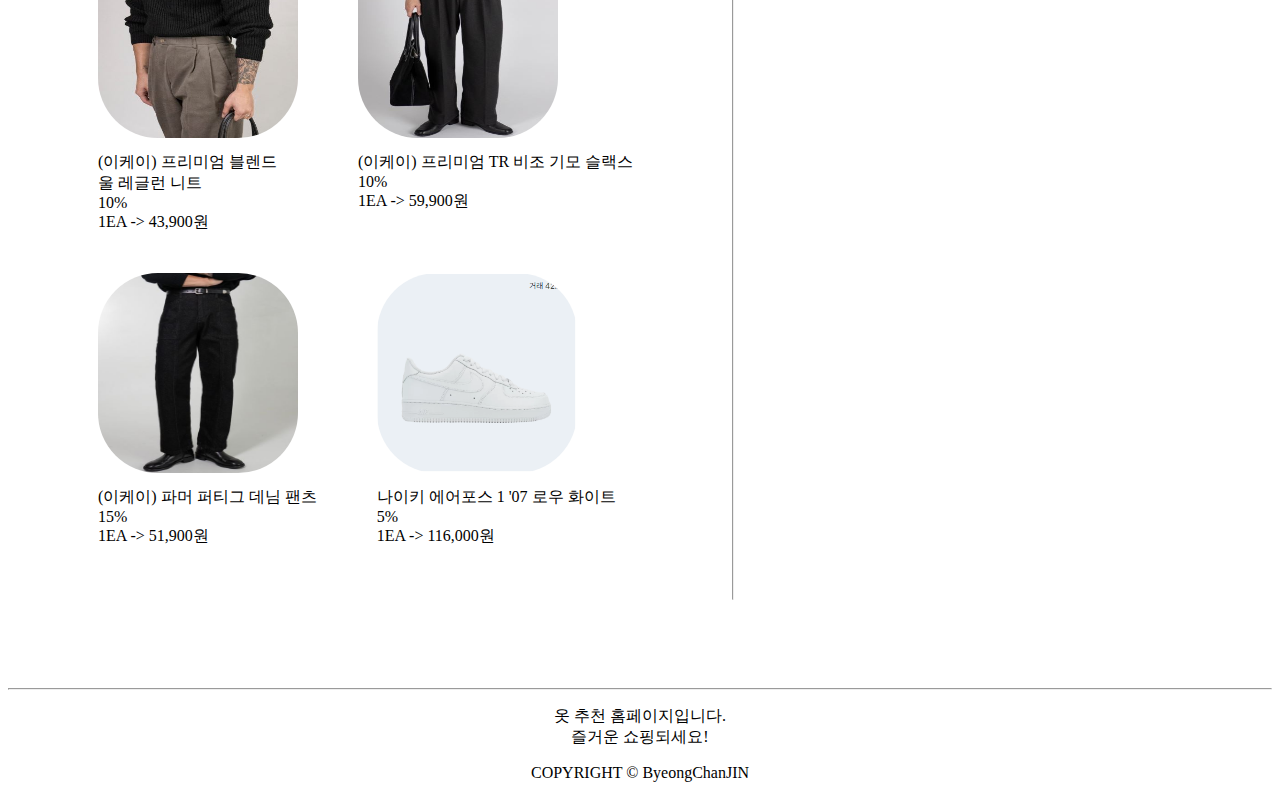
==== commit 4977901d: "마무리3" ====
--- a/index.html
+++ b/index.html
@@ -143,7 +143,7 @@
         
         <div>
             <p class="title">상품 홈페이지</p>
-            <iframe name="right" src="" frameborder="0" width="400px" height="800px">
+            <iframe name="right" src="https://bowlow.co.kr/product/detail.html?product_no=4738&cate_no=42&display_group=1&utm_medium=paid&utm_source=ig&utm_id=6216559986444&utm_content=6470899932844&utm_term=6470899605444&utm_campaign=6216559986444&fbclid=PAAaaz_UkJ_Sc3H_HYJaXk39pNENeAzOb6Ihojnq8nJJRWMqQkmp4Y_izczic_aem_AbfDtLTmCY3m-p6DF8tSwYAVFXD7ywjppDGpNzo8efNGQ2wG4k258oJpKp0ue9xKDQAJTthStSQMEvpEv3pFryq2#enp_mbris" frameborder="0" width="400px" height="1000px">
 
             </iframe>
         </div>
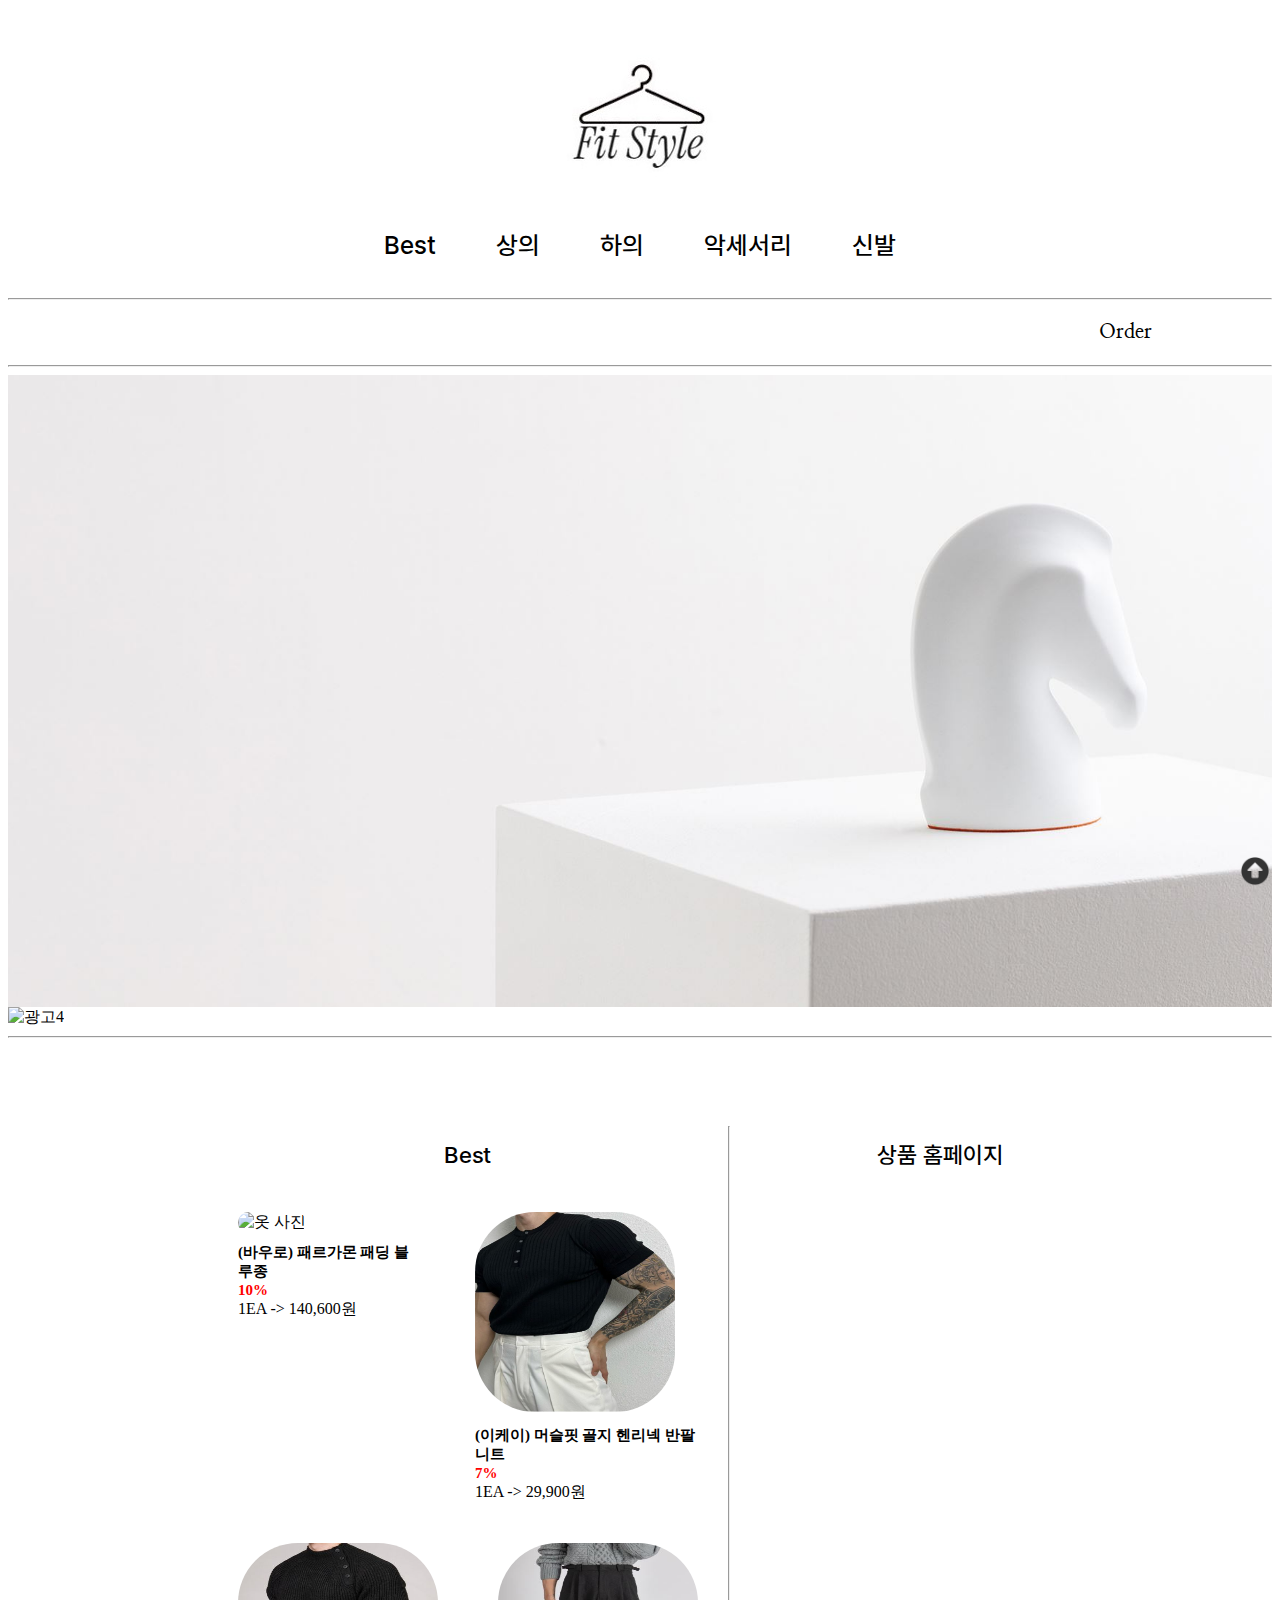
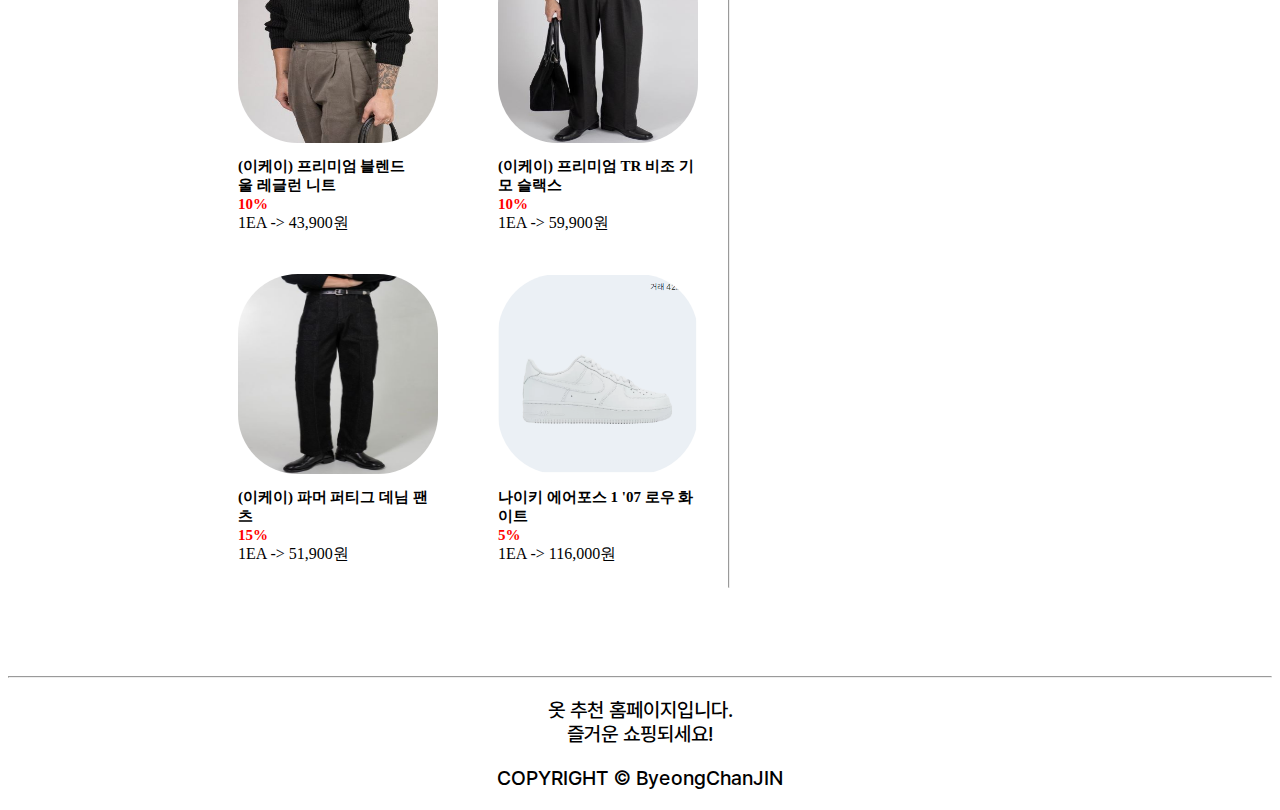
==== commit e895b01c: "마무리5" ====
--- a/index.html
+++ b/index.html
@@ -16,7 +16,7 @@
 </head>
 
 <body>
-    <header>
+    <header id="header">
         <div class="hd">
             <a href="./index.html">
                 <img class="logo"
@@ -149,6 +149,11 @@
         </div>
         
     </div>
+
+    <div style="position: fixed; bottom: 10px; right: 10px;">
+        <a href="#header"><img src="./multi/up.png" title="맨 위로 가기" width="30px" height="30px"></a>
+    </div>
+
     <footer>
         <hr>
         <p class="p">옷 추천 홈페이지입니다. <br> 즐거운 쇼핑되세요!
--- a/style.css
+++ b/style.css
@@ -1,5 +1,8 @@
 @import url('https://fonts.googleapis.com/css2?family=Nanum+Myeongjo&family=Nanum+Pen+Script&display=swap');
-
+@font-face{
+    src:url("./Pretendard-1.3.9/web/static/woff/Pretendard-Medium.woff");
+    font-family : "pretendard";
+}
 
 header {
     margin-top: 50px;
@@ -60,9 +63,10 @@
     justify-content: center;
     text-align: center;
     padding: 20px;
-    font-size: 30px;
+    font-size: 25px;
     font-weight: 400;
-    font-family: 'Nanum Pen Script', cursive;
+    /*font-family: 'Nanum Pen Script', cursive;*/
+    font-family: "pretendard";
 }
 
 
@@ -116,15 +120,17 @@
 
 .title {
     text-align: center;
-    font-size: 30px;
-    font-family: 'Nanum Pen Script', cursive;
+    font-size: 23px;
+    font-family: "pretendard";
     font-weight: 400;
 }
 
+
 .goods {
     display: flex;
     justify-content: space-around;
-    margin: 60px;
+    margin: 80px 200px;
+  
 }
 
 .image {
@@ -145,11 +151,22 @@
 
 }
 
+.text {
+    font-size: 15px;
+    font-weight: 800;
+}
+
+.sale {
+    font-size: 15px;
+    font-weight: 800;
+    color: red;
+}
+
 .goodsA-2,
 .goodsB-2 {
     display: flex;
     flex-direction: row;
-    
+
 }
 
 iframe {
@@ -163,20 +180,23 @@
 
 .orderT {
     font-size: 30px;
-    font-family: 'Nanum Pen Script', cursive;
+    /*font-family: 'Nanum Pen Script', cursive;*/
     font-weight: 400;
+    font-family: "pretendard";
 }
 
 .table1 {
     position: relative;
     left: 200px;
     margin-bottom: 70px;
+    font-family: "pretendard";
 }
 
 .table2 {
     position: relative;
     left: 200px;
     margin-bottom: 70px;
+    font-family: "pretendard";
 }
 
 td {
@@ -188,11 +208,12 @@
 }
 
 input[type="submit"] {
-    font-family: 'Nanum Pen Script', cursive;
-    font-size: 20px;
+    /*font-family: 'Nanum Pen Script', cursive;*/
+    font-family: "pretendard";
+    font-size: 15px;
     margin-top: 20px;
-    background-color: rgb(253, 253, 237);
-    border-radius: 10px;
+    background-color: white;
+    border-radius: 5px;
 }
 
 
@@ -204,4 +225,7 @@
     text-align: center;
     width: 100%;
     bottom: 0%;
+    /*font-family: 'Nanum Pen Script', cursive;*/
+    font-family: "pretendard";
+    font-size: 20px;
 }